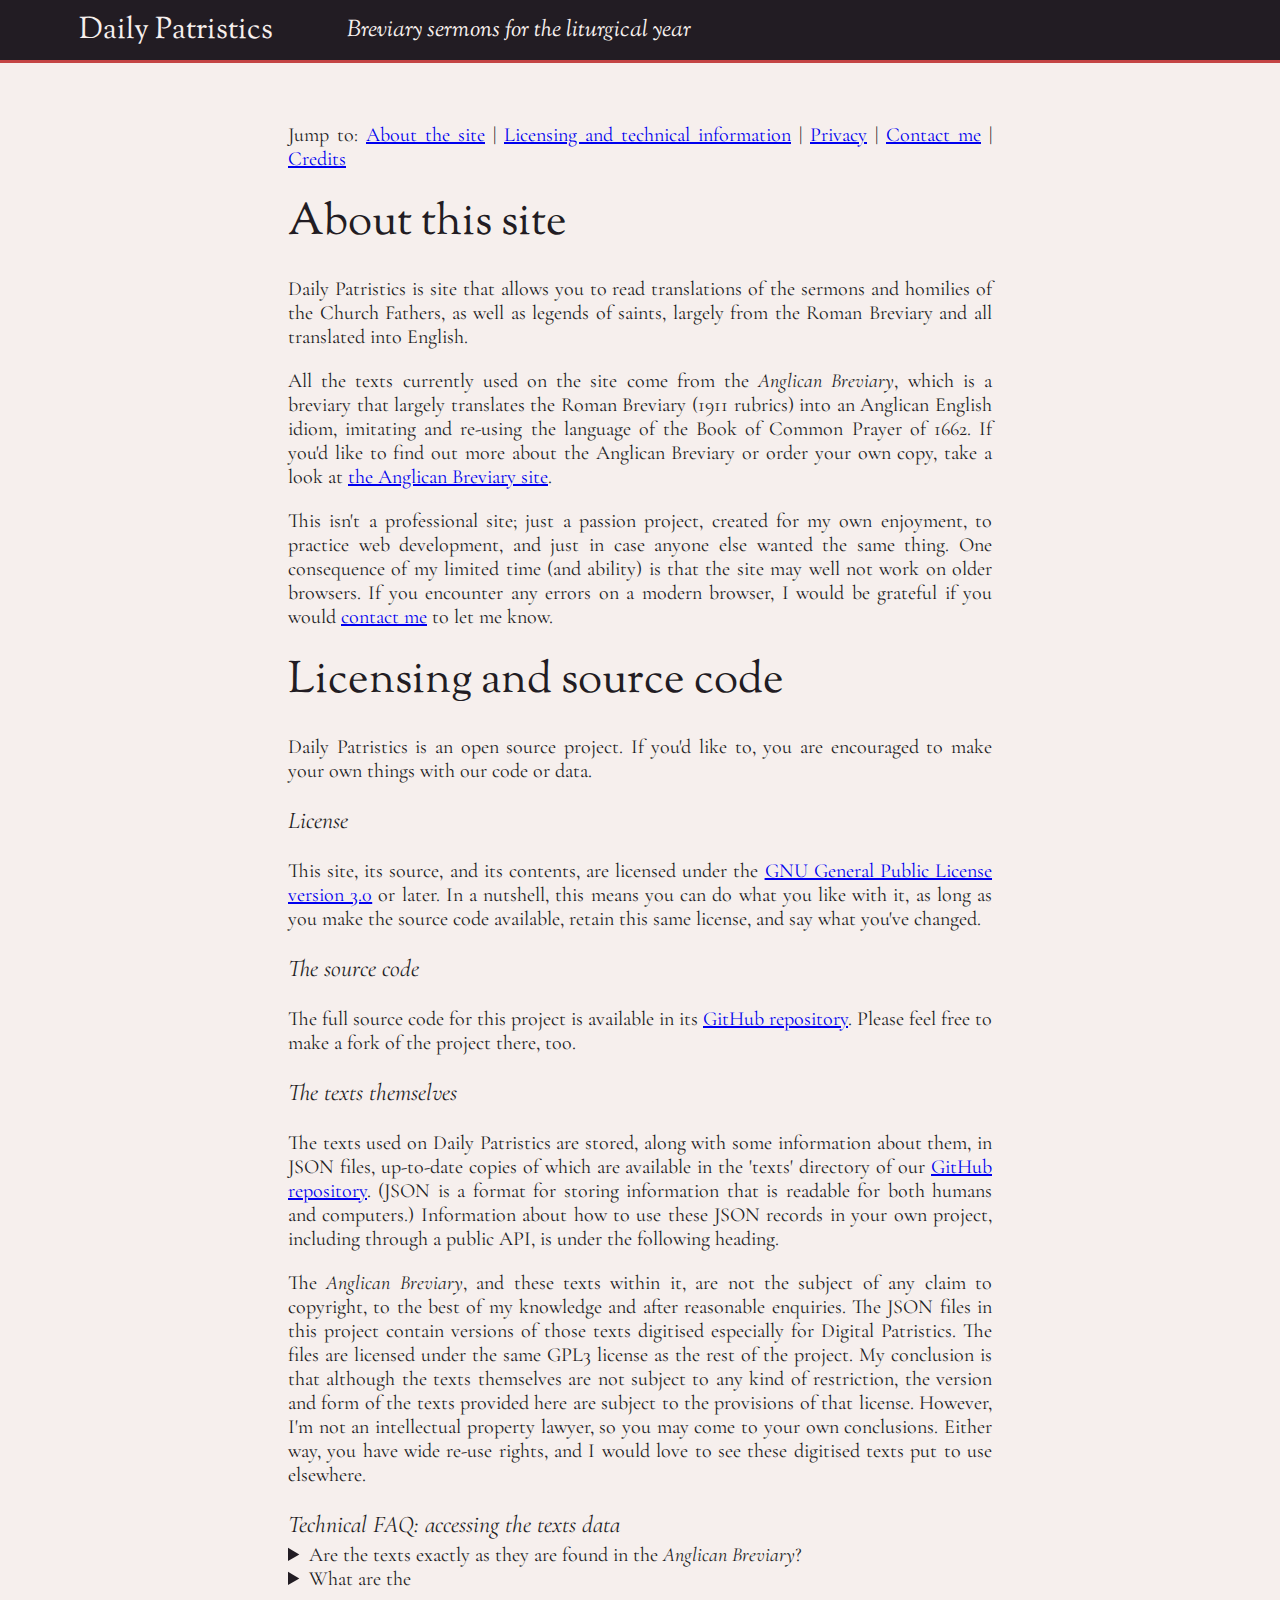
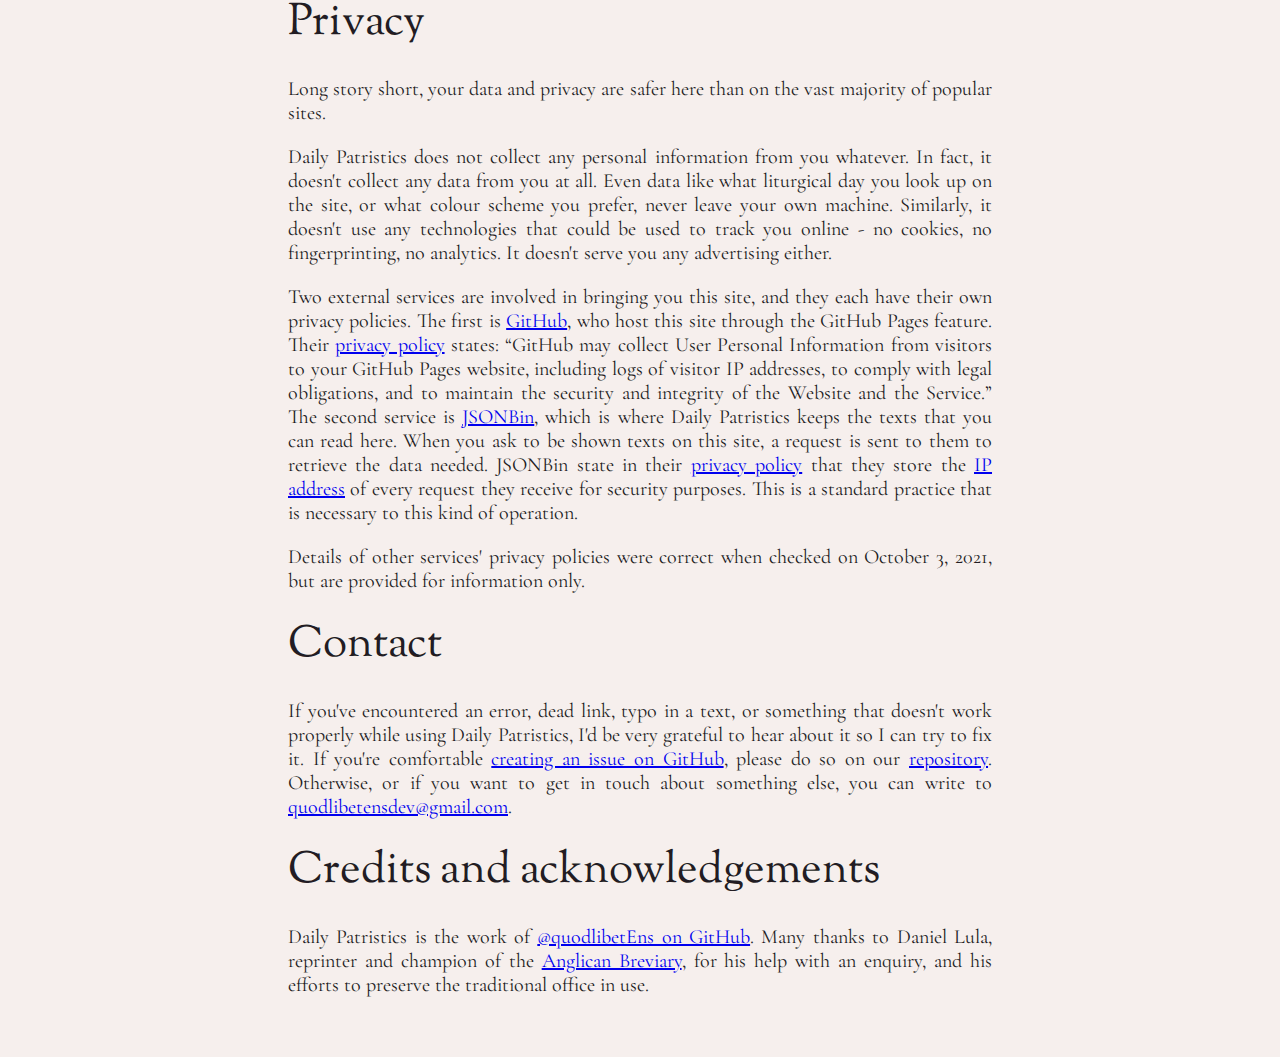
==== about.html @ 3c2cf8bb "Add about.html" ====
<!DOCTYPE html>

<html>

<head>
    <meta charset="utf-8">
    <title>About - Daily Patristics</title>
    <link rel="stylesheet" href="styles.css">
</head>

<body>
    <header>
        <div id="logo"></div>
        <div id="title">Daily Patristics</div>
        <div id="subtitle"><em>Breviary sermons for the liturgical year</em></div>
    </header>
    <div id="header-border"></div>

    <main id="main">

        <p>Jump to: 
            <a href="#about">About the site</a> | 
            <a href="#reuse">Licensing and technical information</a> | 
            <a href="#privacy">Privacy</a> | 
            <a href="#contact">Contact me</a> | 
            <a href="#credits">Credits</a>
        </p>
        
        <h1 id="about">About this site</h1>
            <p>Daily Patristics is site that allows you to read translations of the sermons and homilies of the Church Fathers, as well as legends of saints, largely from the Roman Breviary and all translated into English.</p>
            <p>All the texts currently used on the site come from the <em>Anglican Breviary</em>, which is a breviary that largely translates the Roman Breviary (1911 rubrics) into an Anglican English idiom, imitating and re-using the language of the Book of Common Prayer of 1662. If you'd like to find out more about the Anglican Breviary or order your own copy, take a look at <a href="https://www.anglicanbreviary.net">the Anglican Breviary site</a>.</p>
            <p>This isn't a professional site; just a passion project, created for my own enjoyment, to practice web development, and just in case anyone else wanted the same thing. One consequence of my limited time (and ability) is that the site may well not work on older browsers. If you encounter any errors on a modern browser, I would be grateful if you would <a href="#contact">contact me</a> to let me know.</p>

        <h1 id="reuse">Licensing and source code</h1>
            <p>Daily Patristics is an open source project. If you'd like to, you are encouraged to make your own things with our code or data.</p>
            <h2>License</h2>
                <p>This site, its source, and its contents, are licensed under the <a href="https://www.gnu.org/licenses/gpl-3.0.txt">GNU General Public License version 3.0</a> or later. In a nutshell, this means you can do what you like with it, as long as you make the source code available, retain this same license, and say what you've changed.</p>
            <h2>The source code</h2>
                <p>The full source code for this project is available in its <a href="https://github.com/quodlibetEns/dailypatristics">GitHub repository</a>. Please feel free to make a fork of the project there, too.</p>
            <h2>The texts themselves</h2>
                <p>The texts used on Daily Patristics are stored, along with some information about them, in JSON files, up-to-date copies of which are available in the 'texts' directory of our <a href="https://github.com/quodlibetEns/dailypatristics">GitHub repository</a>. (JSON is a format for storing information that is readable for both humans and computers.) Information about how to use these JSON records in your own project, including through a public API, is under the following heading.</p>
                <p>The <em>Anglican Breviary</em>, and these texts within it, are not the subject of any claim to copyright, to the best of my knowledge and after reasonable enquiries. The JSON files in this project contain versions of those texts digitised especially for Digital Patristics. The files are licensed under the same GPL3 license as the rest of the project. My conclusion is that although the texts themselves are not subject to any kind of restriction, the version and form of the texts provided here are subject to the provisions of that license. However, I'm not an intellectual property lawyer, so you may come to your own conclusions. Either way, you have wide re-use rights, and I would love to see these digitised texts put to use elsewhere.</p>
            <h2>Technical FAQ: accessing the texts data</h2>
                <details>
                    <summary>Are the texts exactly as they are found in the <em>Anglican Breviary</em>?</summary>
                    <p>Not exactly. The texts have been digitised using consumer-available optical character recognition, then subject to a brief manual proof-reading process to correct any obvious errors. Some errors probably remain, however, as stringent proof-reading has yet to be undertaken. However, the aim is for the texts to identical to those printed in the breviary, with the exception that hyphenation where a word goes over a line-break has been removed.</p>
                </details>
                <details>
                    <summary>What are the </summary>
                </details>

        <h1 id="privacy">Privacy</h1>
            <p>Long story short, your data and privacy are safer here than on the vast majority of popular sites.</p>
            <p>Daily Patristics does not collect any personal information from you whatever. In fact, it doesn't collect any data from you at all. Even data like what liturgical day you look up on the site, or what colour scheme you prefer, never leave your own machine. Similarly, it doesn't use any technologies that could be used to track you online - no cookies, no fingerprinting, no analytics. It doesn't serve you any advertising either.</p>
            <p>Two external services are involved in bringing you this site, and they each have their own privacy policies. The first is <a href="https://www.github.com">GitHub</a>, who host this site through the GitHub Pages feature. Their <a href="https://docs.github.com/en/github/site-policy/github-privacy-statement">privacy policy</a> states: <q>GitHub may collect User Personal Information from visitors to your GitHub Pages website, including logs of visitor IP addresses, to comply with legal obligations, and to maintain the security and integrity of the Website and the Service.</q> The second service is <a href="https://jsonbin.io">JSONBin</a>, which is where Daily Patristics keeps the texts that you can read here. When you ask to be shown texts on this site, a request is sent to them to retrieve the data needed. JSONBin state in their <a href="https://jsonbin.io/privacy">privacy policy</a> that they store the <a href="https://en.wikipedia.org/wiki/IP_address">IP address</a> of every request they receive for security purposes. This is a standard practice that is necessary to this kind of operation.</p>
            <p>Details of other services' privacy policies were correct when checked on October 3, 2021, but are provided for information only.</p>

        <h1 id="contact">Contact</h1>
            <p>If you've encountered an error, dead link, typo in a text, or something that doesn't work properly while using Daily Patristics, I'd be very grateful to hear about it so I can try to fix it. If you're comfortable <a href="https://docs.github.com/en/issues/tracking-your-work-with-issues/creating-an-issue">creating an issue on GitHub</a>, please do so on our <a href="https://github.com/quodlibetEns/dailypatristics">repository</a>. Otherwise, or if you want to get in touch about something else, you can write to <a href="mailto:quodlibetensdev@gmail.com">quodlibetensdev@gmail.com</a>.</p>

        <h1 id="credits">Credits and acknowledgements</h1>
            <p>Daily Patristics is the work of <a href="https://github.com/quodlibetEns">@quodlibetEns on GitHub</a>. Many thanks to Daniel Lula, reprinter and champion of the <a href="https://anglicanbreviary.net">Anglican Breviary</a>, for his help with an enquiry, and his efforts to preserve the traditional office in use.</p>

    </main>
</body>

</html>
---- styles.css ----
/* >> GENERAL: @imports, colour variables, and page styles */

@import url('https://fonts.googleapis.com/css2?family=Cormorant+Garamond:ital,wght@0,400;0,600;1,400;1,600&family=Sorts+Mill+Goudy:ital@0;1&family=Lato:ital,wght@0,400;0,700;1,400&display=swap');

@media (prefers-color-scheme: dark) {
    :root {
        --foreground-shade: #f6efed;
        --accent: #df7c74;
        --main-color: #c44444;
        --background-shade: #221c23;
    }

    option, select {
        color: var(--background-shade);
    }
}
    
@media (prefers-color-scheme: light) {
    :root {
        --background-shade: #f6efed;
        --accent: #df7c74;
        --main-color: #c44444;
        --foreground-shade: #221c23;
    }

    select, option, button {
        color: inherit;
    }
}

@media (prefers-contrast: more) {
    :root {
        --background-shade: #fff;
        --accent: #ff0;
        --main-color: #f00;
        --foreground-shade: #000;
    }

    select, option, button {
        color: inherit;
    }
}

:root {
    font-family: 'Cormorant Garamond', Garamond, serif;
    font-size: 20px;
    line-height: 1.2em;
    --always-light: #f6efed;
    --always-dark: #221c23;
}

body {
    background-color: var(--background-shade);
    margin: 0;
    color: var(--foreground-shade);
}

header, h1, h2 {
    font-weight: normal;
    line-height: 1.5em;
    margin: 0;
}

header, h1 {
    font-family: 'Sorts Mill Goudy', Georgia, serif;
}

h1 {
    font-size: 2.2rem;
}

h2 {
    font-style: italic;
    font-family: 'Cormorant Garamond', Garamond, serif;
    font-size: 1.2rem;
    text-align: justify;
}

p {
    text-align: justify;
}

/* >> HEADER */

header {
    display: flex;
    position: absolute;
    top: 0px;
    left: 0px;
    width: 100%;
    height: 60px;
    flex-flow: row nowrap;
    justify-content: flex-start;
    align-items: center;
    gap: 5vw;
    background-color: var(--foreground-shade);
    color: var(--background-shade);
    /*border-bottom: 3px solid var(--main-color);*/
    font-size: 30px;
}

header>div {
    padding: 5px;
}

#subtitle {
    font-size: 0.75em;
}

#header-border {
    position: sticky;
    top: 0px;
    left: 0px;
    margin-top: 60px;
    height: 3px;
    width: 100%;
    background-color: var(--main-color);
    z-index: 2;
}

/* >> APPEARANCE MENU */

#appearance-mini {
    display: block;
    padding: 10px 5px;
    cursor: pointer;
}

#appearance-mini, #appearance-menu {
    position: absolute;
    top: 33vh;
    width: 16%;
    min-width: 200px;
    left: 3vw;
    border: 1px solid var(--main-color);
    border-radius: 0.2em;
    font-family: Lato, sans-serif;
    font-size: 0.8rem;
    line-height: 1em;
    text-align: center;
    padding: 5px;
}

#appearance-menu {
    display: none;
}

#appearance-menu-title {
    cursor: pointer;
}

#appearance-menu>div {
    padding: 10px;
}

.menu-group {
    border-top: 1px solid var(--foreground-shade);
}

.menu-group-title {
    padding-bottom: 3px;
    border-bottom: 1px dotted var(--foreground-shade);
    text-align: center;
    font-style: italic;
}

.no-border {
    border-bottom: none !important;
}

.menu-items-container {
    display: flex;
    flex-flow: row nowrap;
    justify-content: space-evenly;
    align-items: center;
}

.bipartite>div {
    flex-basis: 50%;
}

.tripartite {
    flex: 1 1 33%;
}

.appearance-menu-item {
    padding: 3px;
    border-right: 1px dotted var(--foreground-shade);
    text-align: center;
    cursor: pointer;
}

.appearance-menu-item:last-child,.tripartite>.appearance-menu-item {
    border-right: none;
}

#light-theme {
    background-color: var(--always-light);
    color: var(--always-dark);
}

#dark-theme {
    background-color: var(--always-dark);
    color: var(--always-light);
}

#contrast-theme {
    background-color: #fff;
    color: #000;
}

#serif-typeface {
    font-family: 'Cormorant Garamond', Garamond, serif;
}

#sans-typeface {
    font-family: Lato, sans-serif;
}

#standard-size {
    font-size: 1rem;
}

#large-size {
    font-size: 1.3rem;
    line-height: 1.3rem;
}

/* >> MAIN */

main {
    position: relative;
    top: 40px;
    margin: 0px auto 100px auto;
    width: 55%;
    min-width: 240px;
    max-width: 1000px;
}

#request>h1 {
    text-decoration: underline;
    text-decoration-color: var(--main-color);
    text-decoration-thickness: 3px;
}

form {
    line-height: 2.5em;
    border-left: 3px solid var(--main-color);
    padding-left: 5%;
}

select,button {
    font-family: inherit;
    font-size: inherit;
    box-sizing: border-box;
    margin: 0px 5px;
}

select {
    border: 1px solid var(--main-color);
    border-radius: 0.2em;
    background-color: var(--background-shade);
    color: var(--foreground-shade);
    padding: 2px;
}

#generate {
    display: inline-block;
    border: none;
    border-radius: 0.3rem;
    box-sizing: content-box;
    padding: 0.6rem 1rem;
    margin: 1rem 0 0 0;
    text-decoration: none;
    cursor: pointer;
    text-align: center;
    background-color: var(--main-color);
    color: var(--background-shade);
    font-weight: bold;
}
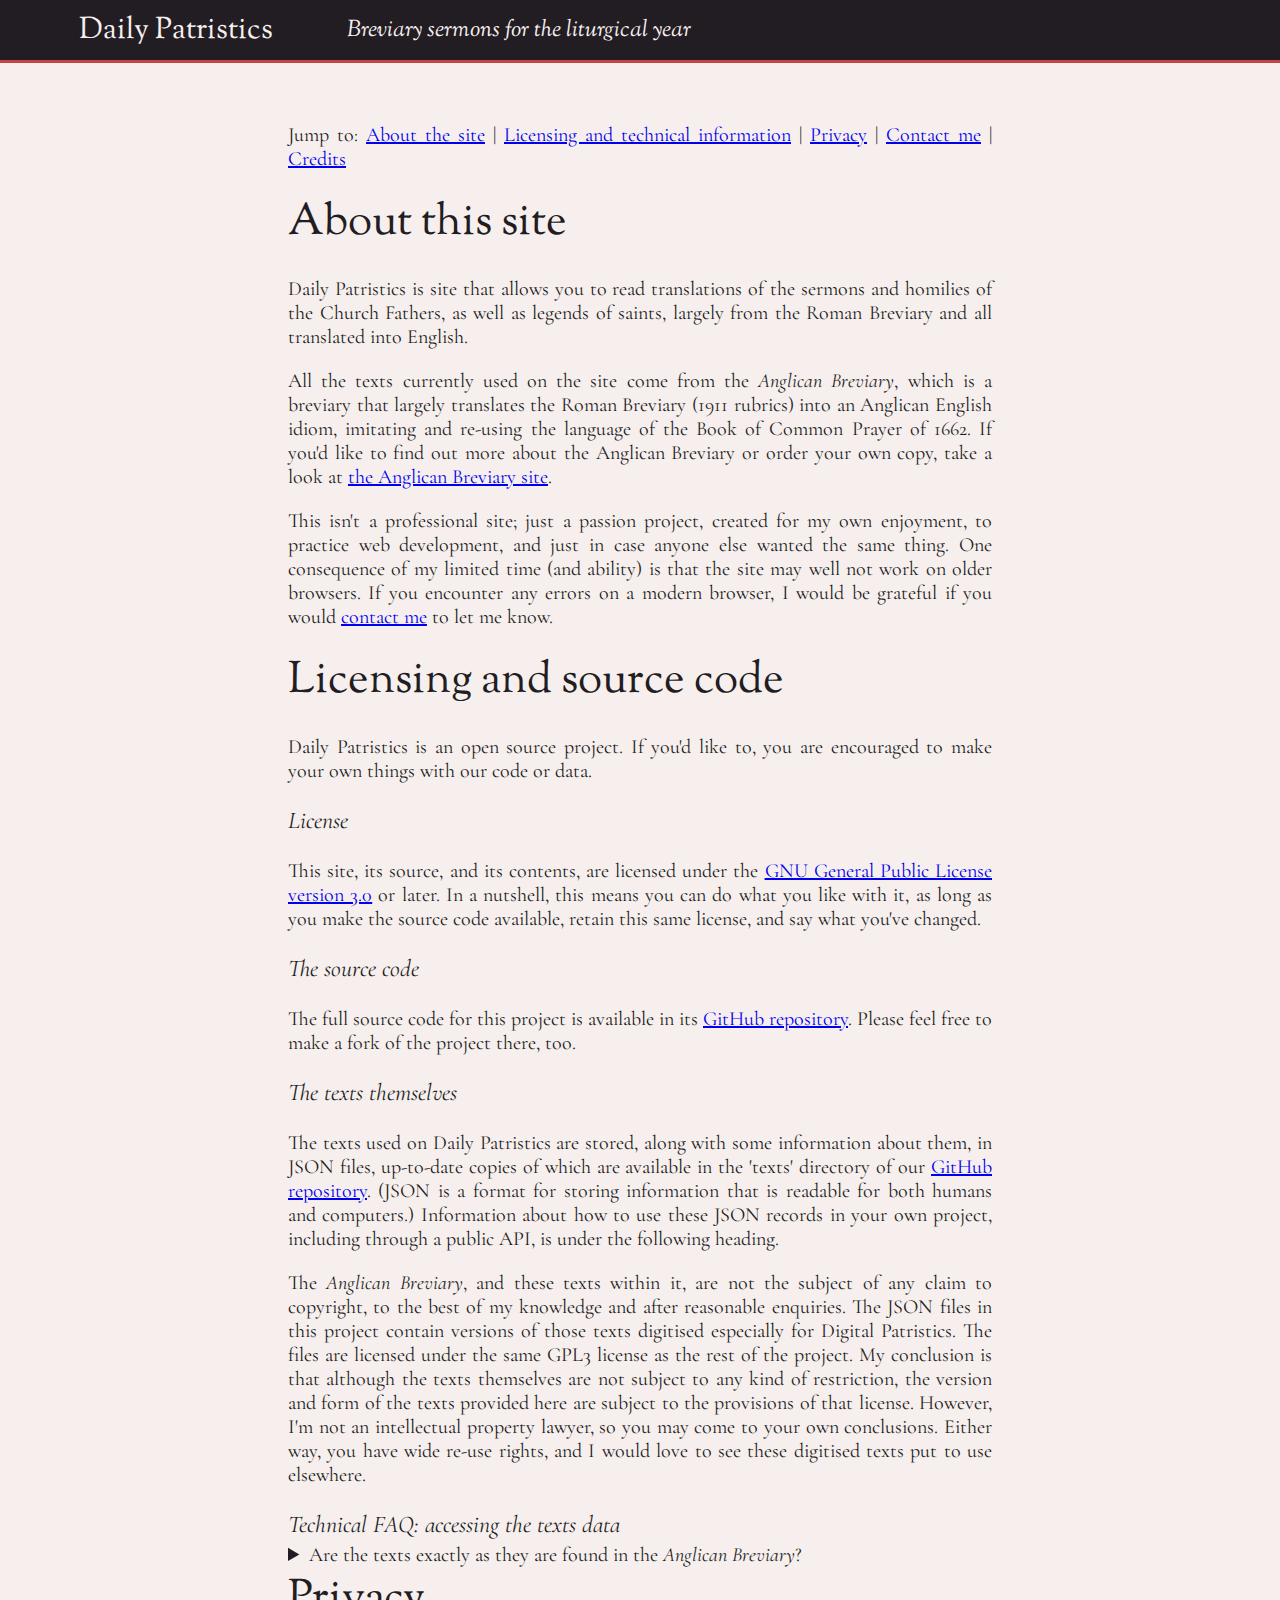
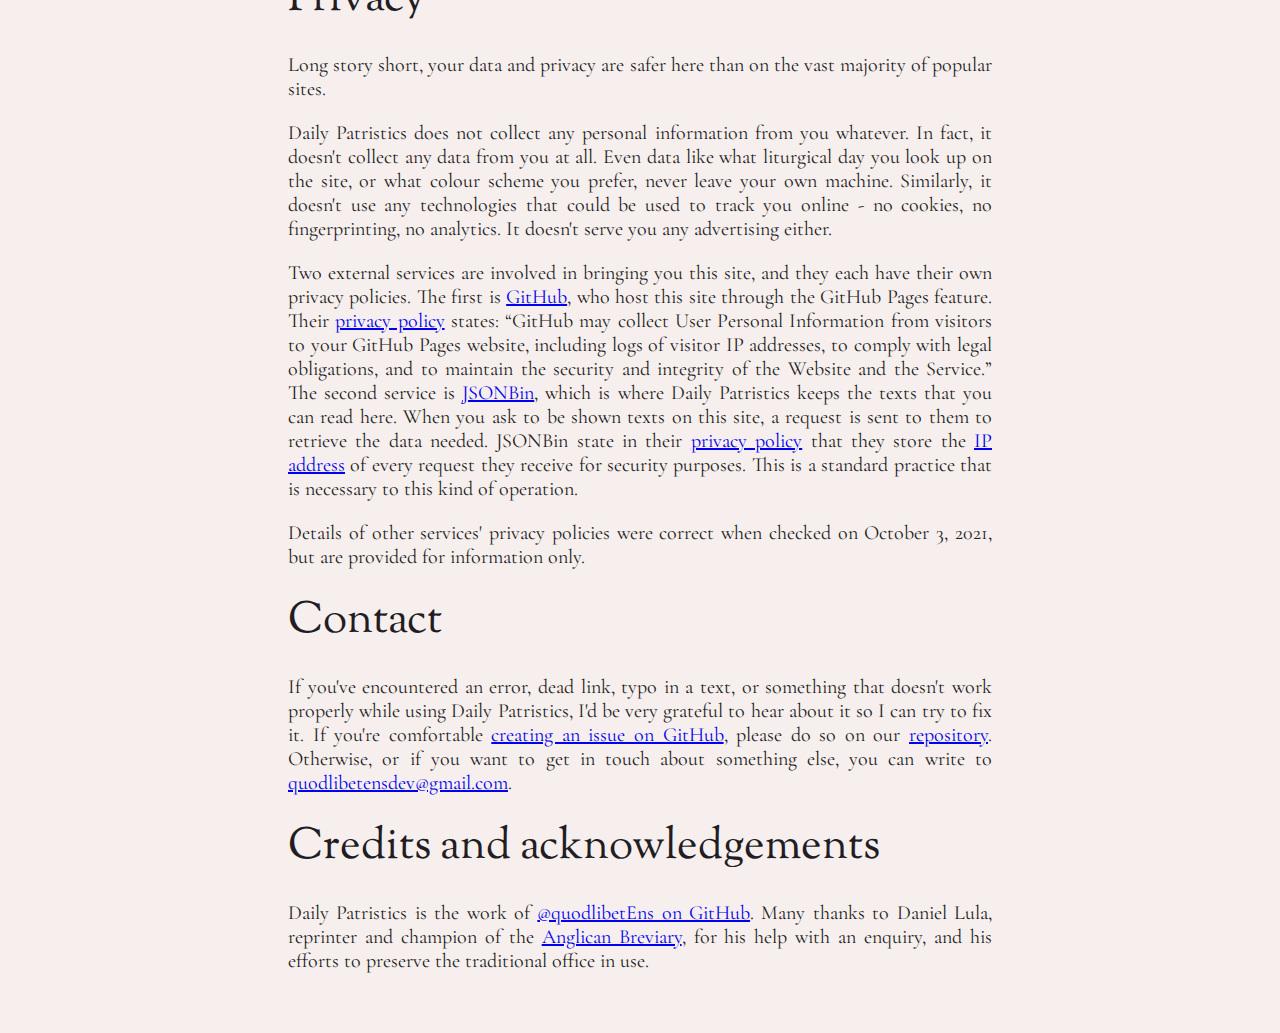
==== commit 7215d2cf: "fixed typo" ====
--- a/about.html
+++ b/about.html
@@ -45,9 +45,7 @@
                     <summary>Are the texts exactly as they are found in the <em>Anglican Breviary</em>?</summary>
                     <p>Not exactly. The texts have been digitised using consumer-available optical character recognition, then subject to a brief manual proof-reading process to correct any obvious errors. Some errors probably remain, however, as stringent proof-reading has yet to be undertaken. However, the aim is for the texts to identical to those printed in the breviary, with the exception that hyphenation where a word goes over a line-break has been removed.</p>
                 </details>
-                <details>
-                    <summary>What are the </summary>
-                </details>
+                <!--To do:  add further details about how to access and use the texts-->
 
         <h1 id="privacy">Privacy</h1>
             <p>Long story short, your data and privacy are safer here than on the vast majority of popular sites.</p>
